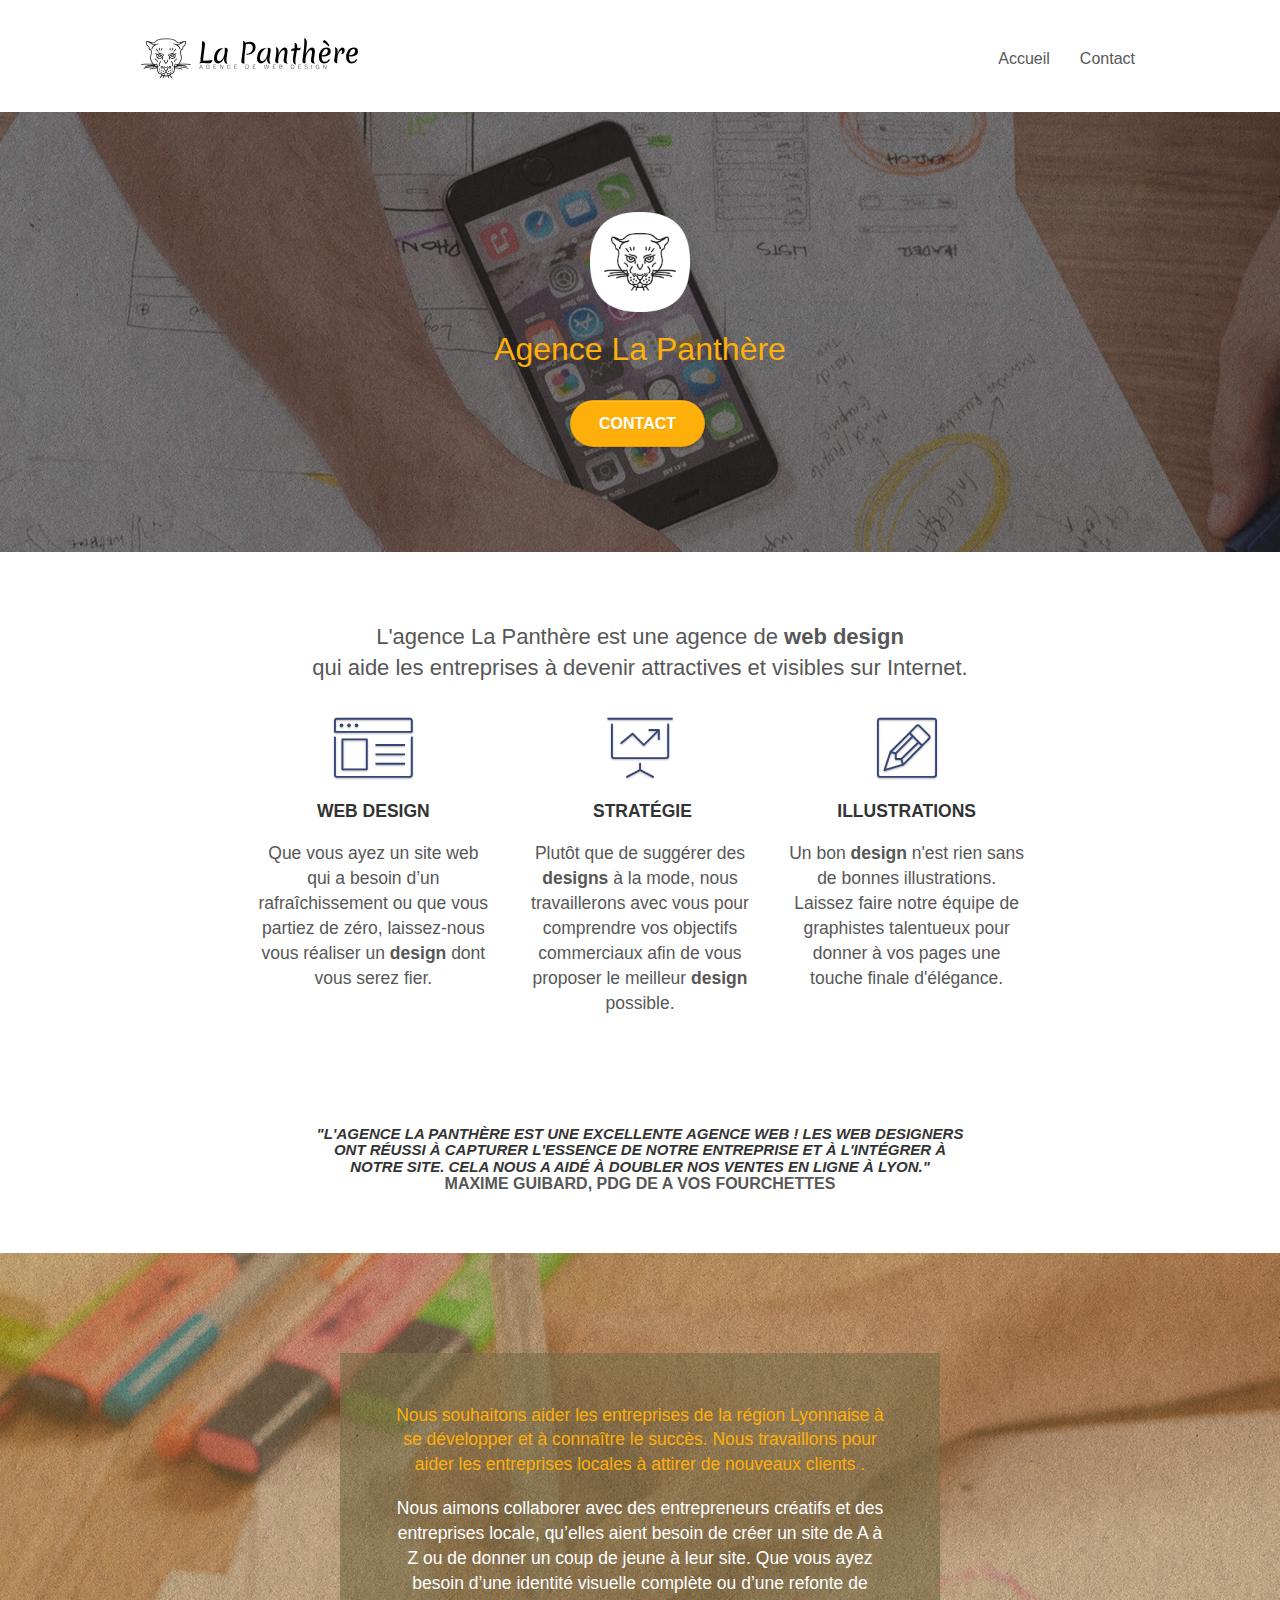
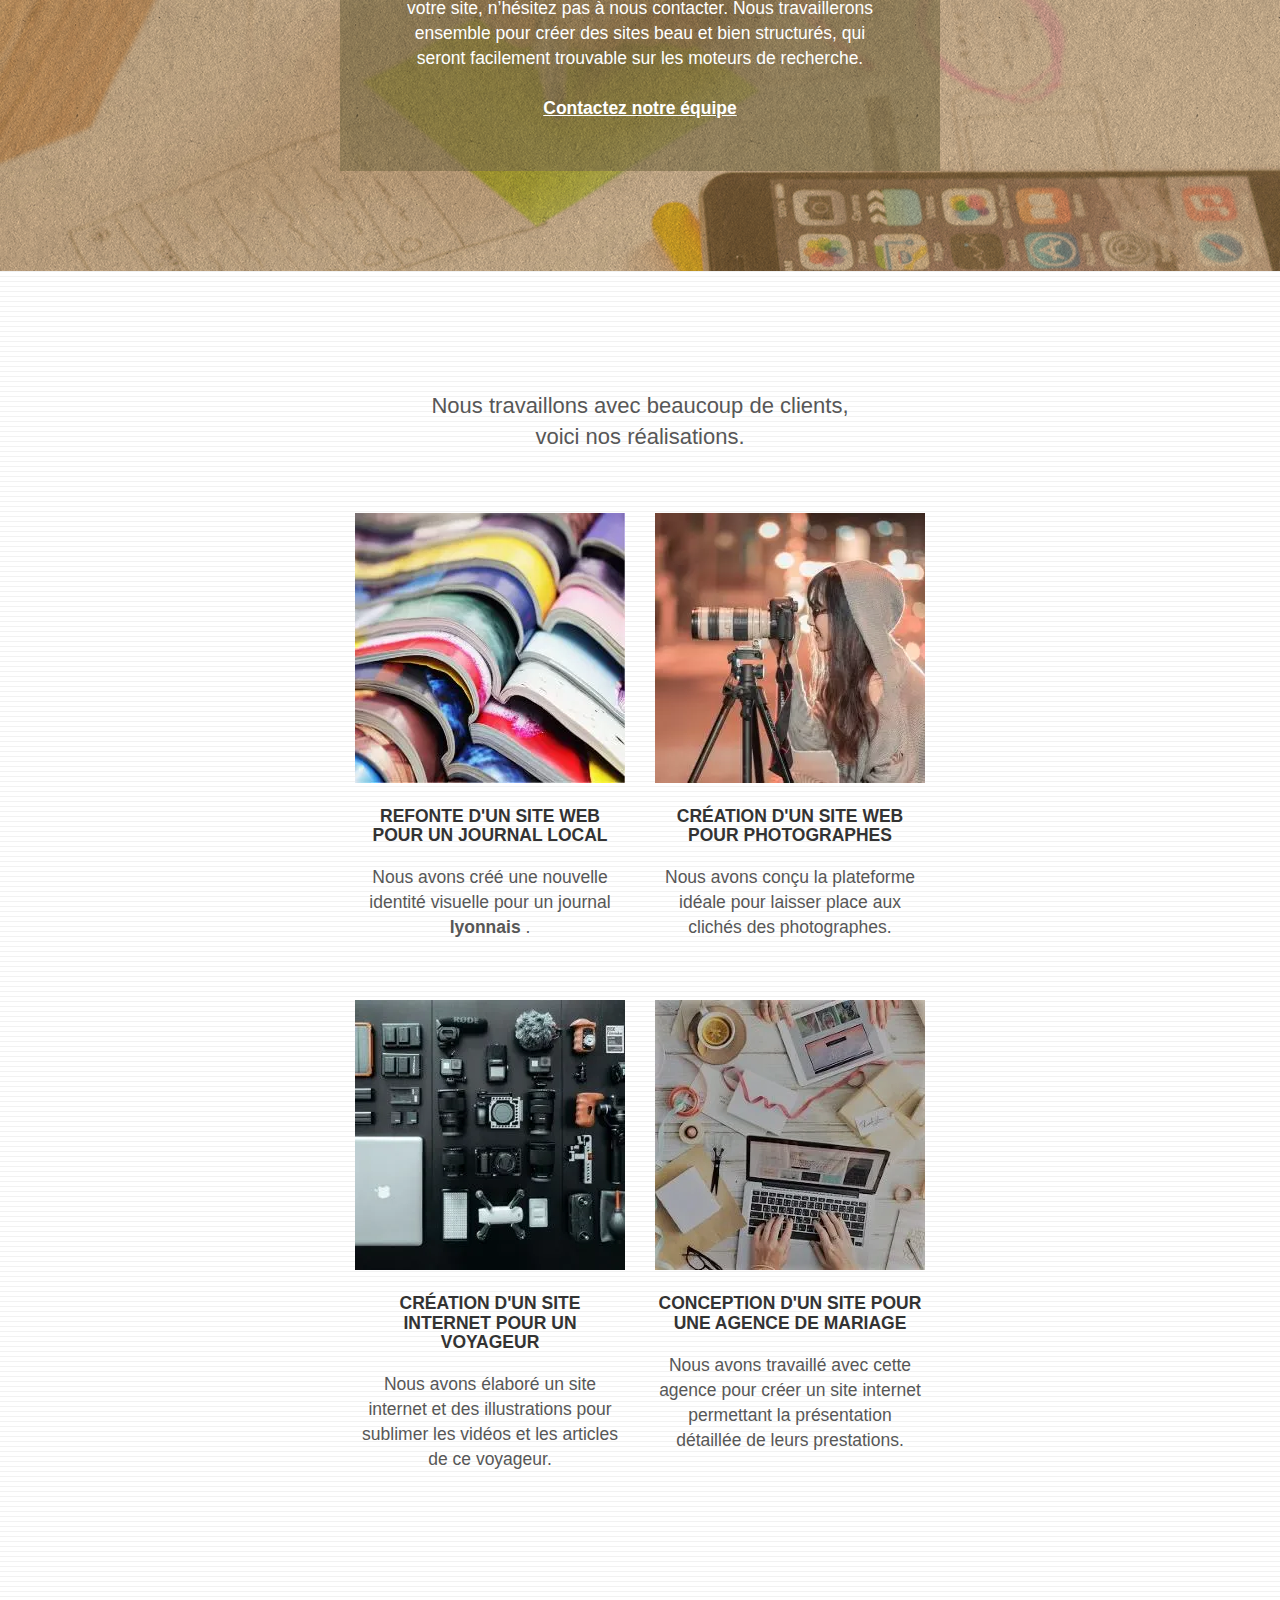
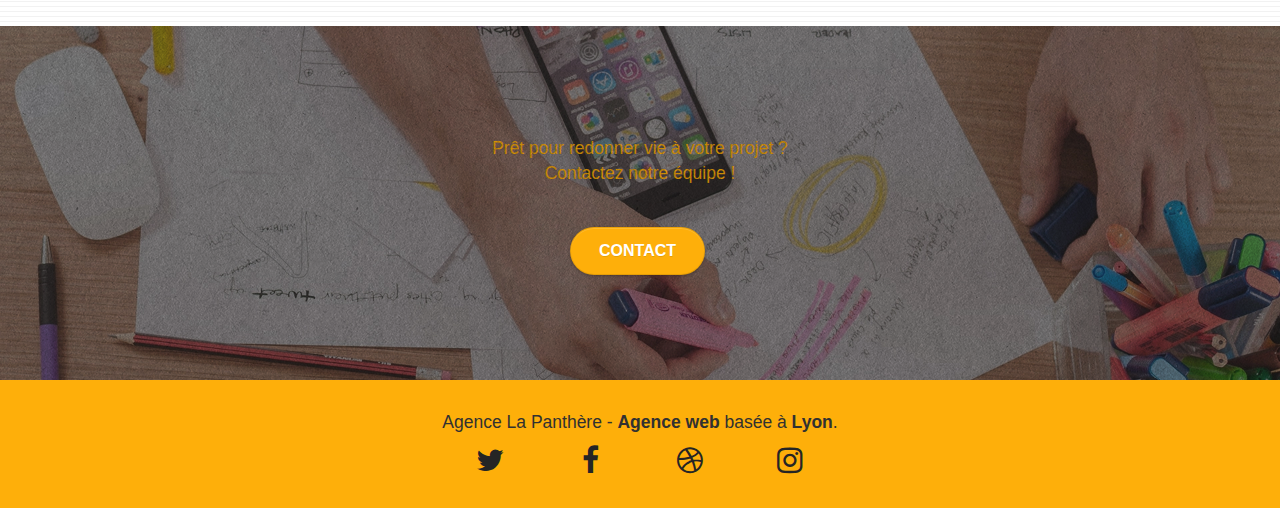
==== index.html @ b137bcf0 "La Panthère" ====
<!doctype html>
<html lang="FR">
<head>
    <meta charset="utf-8">
    <meta name="description" content="L'agence La Panthère est une agence de web design qui aide les entreprises à devenir attractives et visibles sur Internet.">
    <meta name="viewport" content="width=device-width, initial-scale=1.0, viewport-fit=cover">
    <link rel="shortcut icon" type="image/png" href="favicon.jpg">
    
	<link rel="stylesheet" type="text/css" href="./css/bootstrap.css">
	<link rel="stylesheet" type="text/css" href="style.css">
	<link rel="stylesheet" type="text/css" href="./css/font-awesome.css">
	<link rel="stylesheet" type="text/css" href="./css/et-line.css">
	
    
	<script src="./js/jquery-2.1.0.js" defer></script>
	<script src="./js/bootstrap.js" defer></script>
	<script src="./js/blocs.js" defer></script>
	<script src="./js/jquery.touchSwipe.js" defer></script>
	<script src="./js/gmaps.js" defer></script>

    <title>La Panthère</title>

    
<!-- Analytics -->
 
<!-- Analytics END -->
    
</head>
<body>
<!-- Principal conteneur -->
<div class="page-container">
    
<!-- bloc-0 -->
<div class="bloc bgc-white l-bloc " id="bloc-0">
	<div class="container bloc-sm">

		<nav class="navbar row">
			<div class="navbar-header">

				<a class="navbar-brand" href="index.html"><img src="img/agence-la-panthere-monochrome.svg" height="40" alt="Agence la Panthère"/></a>
				<button id="nav-toggle" type="button" class="ui-navbar-toggle navbar-toggle" data-toggle="collapse" data-target=".navbar-1">
					<span class="sr-only">Toggle navigation</span><span class="icon-bar"></span><span class="icon-bar"></span><span class="icon-bar"></span>
				</button>
			</div>
			<div class="collapse navbar-collapse navbar-1 special-dropdown-nav">
				<ul class="site-navigation nav navbar-nav">
					<li>
						<a href="index.html" class="navigation">Accueil</a>
					</li>
					<li>
						<a href="page2.html" class="navigation">Contact</a>
					</li>
				</ul>
			</div>
		</nav>
	</div>
</div>
<!-- bloc-0 END -->

<!-- bloc-1-presentation -->
<div class="bloc bgc-dark-slate-blue bg-banniere d-bloc bg-t-edge bloc-bg-texture texture-paper b-parallax" id="bloc-1-hero">
	<div class="container bloc-lg">
		<div class="row tight-width-whitespace">
			<div class="col-sm-12">
				<img src="img/logo.png" class="center-block image-resize-mode" width="100" alt="Logo Panthère" />
				<h1 class="text-center hero-bloc-text tc-white ">
					Agence La Panthère
				</h1>
				<div class="text-center">
					<a href="page2.html" class="btn btn-lg btn-clean btn-rd cta-hero btn-atomic-tangerine" id="cta-hero">Contact</a>
				</div>
			</div>
		</div>
	</div>
</div>
<!-- bloc-1-presentation END -->

<!-- bloc-2-services -->
<div class="bloc bgc-white l-bloc" id="bloc-2-services">
	<div class="container bloc-md">
		<div class="row">
			<div class="col-sm-12 text-center">
				<h2>L'agence La Panthère est une agence de <strong> web design </strong> <br> qui aide les entreprises à devenir attractives et visibles sur Internet. </h2>
			</div>
		</div>
		<div class="row voffset-lg med-width-whitespace">
			<div class="col-sm-4">
				<div class="text-center">
					<span class="et-icon-browser sm-shadow icon-dark-slate-blue icons icon-lg"></span>
				</div>
				<h3 class="mg-md text-center">
					Web design
				</h3>
				<p class="text-center ">
					Que vous ayez un site web qui a besoin d&rsquo;un rafraîchissement ou que vous partiez de zéro, laissez-nous vous réaliser un <strong> design </strong> dont vous serez fier.
				</p>
			</div>
			<div class="col-sm-4">
				<div class="text-center">
					<span class="et-icon-presentation sm-shadow icon-dark-slate-blue icons icon-lg"></span>
				</div>
				<h3 class="mg-md text-center">
					&nbsp;Stratégie
				</h3>
				<p class="text-center ">
					Plutôt que de suggérer des<strong> designs </strong> à la mode, nous travaillerons avec vous pour comprendre vos objectifs commerciaux afin de vous proposer le meilleur <strong> design </strong> possible.<br>
				</p>
			</div>
			<div class="col-sm-4">
				<div class="text-center">
					<span class="et-icon-edit sm-shadow icon-dark-slate-blue icons icon-lg"></span>
				</div>
				<h3 class="mg-md text-center">
					Illustrations
				</h3>
				<p class="text-center ">
					Un bon <strong> design </strong>n'est rien sans de bonnes illustrations. Laissez faire notre équipe de graphistes talentueux pour donner à vos pages une touche finale d'élégance.
				</p>
			</div>
		</div>
		<div class="row voffset-lg voffset">
			<div class="col-xs-12 col-md-8 col-md-offset-2 text-center">
				<h3> <em> "L'agence La Panthère est une excellente agence web ! Les web designers ont réussi à capturer l'essence de notre entreprise et à l'intégrer à notre site. Cela nous a aidé à doubler nos ventes en ligne à Lyon." </em> <br> <span class="text-center--sign">Maxime Guibard, PDG de A vos fourchettes</span> </h3>


			</div>
		</div>
	</div>
</div>
<!-- bloc-2-services END -->

<!-- bloc-3-what-i-do -->
<div class="bloc tc-white bgc-atomic-tangerine bg-presentation d-bloc bloc-bg-texture texture-paper b-parallax" id="bloc-3-what-i-do">
	<div class="container bloc-lg">
		<div class="row tight-width-whitespace black-background">
			<div class="col-sm-12">
				<h2 class="mg-md text-center tc-white">
					Nous souhaitons aider les entreprises de la région Lyonnaise à se développer et à connaître le succès. Nous travaillons pour aider les entreprises locales à attirer de nouveaux clients .<br>
				</h2>
				<p class="text-center white">
					Nous aimons collaborer avec des entrepreneurs créatifs et des entreprises locale, qu’elles aient besoin de créer un site de A à Z ou de donner un coup de jeune à leur site. Que vous ayez besoin d’une identité visuelle complète ou d’une refonte de votre site, n’hésitez pas à nous contacter. Nous travaillerons ensemble pour créer des sites beau et bien structurés, qui seront facilement trouvable sur les moteurs de recherche. <br><br><a class="ltc-white bold-link" href="page2.html">Contactez notre équipe</a><br>
				</p>
			</div>
		</div>
	</div>
</div>
<!-- bloc-3-what-i-do END -->

<!-- bloc-4-portfolio -->
<div class="bloc bgc-white bg-lines-h2-bg bg-repeat l-bloc" id="bloc-4-portfolio">
	<div class="container bloc-lg">
		<div class="row">
			<div class="col-sm-12 text-center">
				<h2>Nous travaillons avec beaucoup de clients,<br> voici nos réalisations.</h2>
			</div>
		</div>
		<div class="row tight-width-whitespace portfolio-row">
			<div class="col-sm-6">
				<a href="#" data-lightbox="img/1.webp" data-gallery-id="gallery-1" data-caption="Refonte d'un site web pour un journal local" data-frame="snapshot-lb"><img src="img/1.webp" alt="Livres" class="img-responsive portfolio-thumb" /></a>
				<h3 class="mg-md text-center">
					Refonte d'un site web pour un journal local
				</h3>
				<p class="text-center">
					Nous avons créé une nouvelle identité visuelle pour un journal <strong> lyonnais</strong> .
				</p>
			</div>
			<div class="col-sm-6">
				<a href="#" data-lightbox="img/2.webp" data-gallery-id="gallery-1" data-caption="Création d'un site web pour photographes" data-frame="snapshot-lb"><img src="img/2.webp" alt="Photographe" class="img-responsive portfolio-thumb" /></a>
				<h3 class="mg-md text-center">
					Création d'un site web pour photographes
				</h3>
				<p class="text-center">
					Nous avons conçu la plateforme idéale pour laisser place aux clichés des photographes.
				</p>
			</div>
		</div>
		<div class="row tight-width-whitespace portfolio-row">
			<div class="col-sm-6">
				<a href="#" data-lightbox="img/3.webp" data-gallery-id="gallery-1" data-caption="Création d'un site internet pour un voyageur" data-frame="snapshot-lb"><img src="img/3.webp" alt="Appareils numériques" class="img-responsive portfolio-thumb"/></a>
				<h3 class="mg-md text-center">
					Création d'un site internet pour un voyageur
				</h3>
				<p class="text-center">
					Nous avons élaboré un site internet et des illustrations pour sublimer les vidéos et les articles de ce voyageur.
				</p>
			</div>
			<div class="col-sm-6">
				<a href="#" data-lightbox="img/4.webp" data-gallery-id="gallery-1" data-caption="Conception d'un site pour une agence de mariage" data-frame="snapshot-lb"><img src="img/4.webp" alt="Créateur de site" class="img-responsive portfolio-thumb" /></a>
				<h3 class="mg-md text-center">
					Conception d'un site pour une agence de mariage
				</h3>
				<p class="text-center">
					Nous avons travaillé avec cette agence pour créer un site internet permettant la présentation détaillée de leurs prestations.
				</p>
			</div>
		</div>
	</div>
</div>
<!-- bloc-4-portfolio END -->

<!-- bloc-5-cta -->
<div class="bloc bgc-dark-slate-blue bg-banniere d-bloc bloc-bg-texture texture-paper" id="bloc-5-cta">
	<div class="container bloc-lg">
		<div class="row">
			<h2 class="mg-md text-center tc-white">
				Prêt pour redonner vie à votre projet ?<br>Contactez notre équipe !
			</h2>
			<div class="col-sm-12 text-center">
				<a href="page2.html" class="btn btn-atomic-tangerine btn-clean btn-rd btn-lg cta-hero">Contact</a>
			</div>
		</div>
	</div>
</div>
<!-- bloc-5-cta END -->

<!-- Footer - bloc-8 -->
<div class="bloc bgc-atomic-tangerine d-bloc" id="bloc-8">
	<div class="container bloc-sm">
		<div class="row">
			<div class="col-sm-12">
				<p class="text-center black">
					Agence La Panthère - <strong> Agence web </strong>basée à <strong>Lyon</strong>.<br>
				</p>
				<div class="row row-no-gutters social">
					<div class="col-sm-3">
						<div class="text-center">
							<a class="social" href="index.html"><span class="sr-only">Twitter</span><span class="fa fa-twitter icon-md"></span></a>
						</div>
					</div>
					<div class="col-sm-3">
						<div class="text-center">
							<a class="social" href="index.html"><span class="sr-only">Facebook</span><span class="fa fa-facebook icon-md"></span></a>
						</div>
					</div>
					<div class="col-sm-3">
						<div class="text-center">
							<a class="social" href="index.html"><span class="sr-only">Dribbble</span><span class="fa fa-dribbble icon-md"></span></a>
						</div>
					</div>
					<div class="col-sm-3">
						<div class="text-center">
							<a class="social" href="index.html"><span class="sr-only">Instagram</span><span class="fa fa-instagram icon-md"></span></a>
						</div>
					</div>
				</div>
			</div>
		</div>
	</div>
</div>
<!-- Footer - bloc-8 END -->

</div>
<!-- Principal conteneur END -->
    

</body>
</html>
---- style.css ----
body {
    margin: 0;
    padding: 0;
    background: #FFF;
    overflow-x: hidden;
}

a,
button {
    transition: all .3s ease-in-out;
    outline: none!important;
}

a:hover {
    text-decoration: none;
    cursor: pointer;
}

#page-loading-blocs-notifaction {
    position: fixed;
    top: 0;
    bottom: 0;
    width: 100%;
    z-index: 100000;
    background: #FFFFFF url("img/pageload-spinner.gif") no-repeat center center;
}

.bloc {
    width: 100%;
    clear: both;
    background: 50% 50% no-repeat;
    padding: 0 50px;
    background-size: cover;
    position: relative;
}

.bloc .container {
    padding-left: 0;
    padding-right: 0;
}

.bloc-lg {
    padding: 100px 50px;
}

.bloc-md {
    padding: 50px;
}

.bloc-sm {
    padding: 30px 50px;
}

.bg-center,
.bg-l-edge,
.bg-r-edge,
.bg-t-edge,
.bg-b-edge,
.bg-tl-edge,
.bg-bl-edge,
.bg-tr-edge,
.bg-br-edge,
.bg-repeat {
    background-size: auto!important;
}

.bg-repeat {
    background: repeat;
}

.bg-t-edge {
    background: top no-repeat;
}

.bloc-bg-texture::before {
    content: "";
    background-size: 2px 2px;
    position: absolute;
    top: 0;
    bottom: 0;
    left: 0;
    right: 0;
}

.texture-paper::before {
    background: url("img/texture-paper.png");
    background-size: 280px 280px;
}

.b-parallax {
    background-attachment: fixed;
}

.d-bloc {
    color: rgba(255, 255, 255, .7);
}

.d-bloc button:hover {
    color: rgba(255, 255, 255, .9);
}

.d-bloc .icon-round,
.d-bloc .icon-square,
.d-bloc .icon-rounded,
.d-bloc .icon-semi-rounded-a,
.d-bloc .icon-semi-rounded-b {
    border-color: rgba(255, 255, 255, .9);
}

.d-bloc .divider-h span {
    border-color: rgba(255, 255, 255, .2);
}

.d-bloc .a-btn,
.d-bloc .navbar a,
.d-bloc .navbar-brand,
.d-bloc a .icon-sm,
.d-bloc a .icon-md,
.d-bloc a .icon-lg,
.d-bloc a .icon-xl,
.d-bloc h1 a,
.d-bloc h2 a,
.d-bloc h3 a,
.d-bloc h4 a,
.d-bloc h5 a,
.d-bloc h6 a,
.d-bloc p a {
    color: rgba(255, 255, 255, .6);
}

.d-bloc .a-btn:hover,
.d-bloc .navbar a:hover,
.d-bloc .navbar-brand:hover,
.d-bloc a:hover .icon-sm,
.d-bloc a:hover .icon-md,
.d-bloc a:hover .icon-lg,
.d-bloc a:hover .icon-xl,
.d-bloc h1 a:hover,
.d-bloc h2 a:hover,
.d-bloc h3 a:hover,
.d-bloc h4 a:hover,
.d-bloc h5 a:hover,
.d-bloc h6 a:hover,
.d-bloc p a:hover {
    color: rgba(255, 255, 255, 1);
}

.d-bloc .navbar-toggle .icon-bar {
    background: rgba(255, 255, 255, 1);
}

.d-bloc .btn-wire,
.d-bloc .btn-wire:hover {
    color: rgba(255, 255, 255, 1);
    border-color: rgba(255, 255, 255, 1);
}

.d-bloc .panel {
    color: rgba(0, 0, 0, .5);
}

.d-bloc .panel button:hover {
    color: rgba(0, 0, 0, .7);
}

.d-bloc .panel icon {
    border-color: rgba(0, 0, 0, .7);
}

.d-bloc .panel .divider-h span {
    border-color: rgba(0, 0, 0, .1);
}

.d-bloc .panel .a-btn {
    color: rgba(0, 0, 0, .6);
}

.d-bloc .panel .a-btn:hover {
    color: rgba(0, 0, 0, 1);
}

.d-bloc .panel .btn-wire,
.d-bloc .panel .btn-wire:hover {
    color: rgba(0, 0, 0, .7);
    border-color: rgba(0, 0, 0, .3);
}

.d-bloc .panel,
.l-bloc {
    color: rgba(0, 0, 0, .5);
}

.d-bloc .panel button:hover,
.l-bloc button:hover {
    color: rgba(0, 0, 0, .7);
}

.l-bloc .icon-round,
.l-bloc .icon-square,
.l-bloc .icon-rounded,
.l-bloc .icon-semi-rounded-a,
.l-bloc .icon-semi-rounded-b {
    border-color: rgba(0, 0, 0, .7);
}

.d-bloc .panel .divider-h span,
.l-bloc .divider-h span {
    border-color: rgba(0, 0, 0, .1);
}

.d-bloc .panel .a-btn,
.l-bloc .a-btn,
.l-bloc .navbar a,
.l-bloc .navbar-brand,
.l-bloc a .icon-sm,
.l-bloc a .icon-md,
.l-bloc a .icon-lg,
.l-bloc a .icon-xl,
.l-bloc h1 a,
.l-bloc h2 a,
.l-bloc h3 a,
.l-bloc h4 a,
.l-bloc h5 a,
.l-bloc h6 a,
.l-bloc p a {
    color: rgba(0, 0, 0, .6);
}

.d-bloc .panel .a-btn:hover,
.l-bloc .a-btn:hover,
.l-bloc .navbar a:hover,
.l-bloc .navbar-brand:hover,
.l-bloc a:hover .icon-sm,
.l-bloc a:hover .icon-md,
.l-bloc a:hover .icon-lg,
.l-bloc a:hover .icon-xl,
.l-bloc h1 a:hover,
.l-bloc h2 a:hover,
.l-bloc h3 a:hover,
.l-bloc h4 a:hover,
.l-bloc h5 a:hover,
.l-bloc h6 a:hover,
.l-bloc p a:hover {
    color: rgba(0, 0, 0, 1);
}

.l-bloc .navbar-toggle .icon-bar {
    color: rgba(0, 0, 0, .6);
}

.d-bloc .panel .btn-wire,
.d-bloc .panel .btn-wire:hover,
.l-bloc .btn-wire,
.l-bloc .btn-wire:hover {
    color: rgba(0, 0, 0, .7);
    border-color: rgba(0, 0, 0, .3);
}

.voffset {
    margin-top: 30px;
}

.voffset-lg {
    margin-top: 80px;
}

.row-no-gutters {
    margin-right: 0;
    margin-left: 0;
}

.row.row-no-gutters > [class^="col-"],
.row.row-no-gutters > [class*=" col-"] {
    padding-right: 0;
    padding-left: 0;
}

#bloc-1-hero h1 {
    font-size: 32px;
}

.navbar {
    margin-bottom: 0;
    z-index: 1;
}
.navigation:hover{
    transform: scale(1.08);
    border-bottom: 2px solid #feaf0a ;

}
.navbar-brand {
    height: auto;
    padding: 3px 15px;
    font-size: 25px;
    font-weight: normal;
    font-weight: 600;
    line-height: 44px;
}

.navbar-brand img {
    max-height: 200px;
    margin: 0 5px 0 0;
    display: inline;
}

.navbar-brand img[src$=svg] {
    min-width: 100px;
}

.nav-center .navbar-brand img {
    margin: 0;
}

.navbar .nav {
    padding-top: 2px;
    margin-right: -16px;
    float: right;
    z-index: 1;
}

.nav > li {
    float: left;
    margin-top: 4px;
    font-size: 16px;
}

.navbar-nav .open .dropdown-menu > li > a {
    text-align: inherit;
}

.nav > li a:hover,
.nav > li a:focus {
    background: transparent;
}

.navbar-toggle {
    margin: 10px 10px 0 0;
    border: 0px;
}

.navbar-toggle:hover {
    background: transparent!important;
}

.navbar-toggle .icon-bar {
    background-color: rgba(0, 0, 0, .5);
    width: 26px;
}

.nav-invert .navbar .nav {
    float: left;
}

.nav-invert .navbar-header,
.nav-invert .navbar-brand {
    float: right;
    position: relative;
    z-index: 2;
}

@media (min-width: 768px) {
    .site-navigation {
        position: absolute;
        top: 50%;
        right: 20px;
        transform: translate(0, -50%);
    }
    .nav > li .dropdown-menu a,
    .nav > li .dropdown-menu a:hover {
        color: #484848;
    }
    .nav-invert .site-navigation {
        left: 0;
        right: 0;
    }
    .nav-center {
        text-align: center;
    }
    .nav-center .navbar-header {
        width: 100%;
    }
    .nav-center .navbar-header,
    .nav-center .navbar-brand,
    .nav-center .nav > li {
        float: none;
        display: inline-block;
    }
    .nav-center .site-navigation {
        position: relative;
        width: 100%;
        right: 0;
        margin-right: 0px;
        margin-top: 20px;
    }
    .nav-center.mini-nav .navbar-toggle {
        float: none;
        margin: 10px auto 0;
    }
}

.nav > li > .dropdown a {
    background: none!important;
    display: block;
    padding: 14px 15px;
}

nav .caret {
    margin: 0 5px;
}

.dropdown-menu .dropdown-menu {
    top: -8px;
    left: 100%;
}

.dropdown-menu .dropmenu-flow-right {
    top: 100%;
    left: 0;
    margin-left: -1px;
    border-top-left-radius: 0;
    border-top-right-radius: 0;
}

.dropdown-menu .dropdown span {
    border: 4px solid black;
    border-top-color: transparent;
    border-right-color: transparent;
    border-bottom-color: transparent;
    margin: 6px -5px 0 0!important;
    float: right;
}
.index-2 {
    color: blue;
}
.text-center {
    font-size: 17.5px;

}
.text-center--sign {
    color: #575757;
    font-size: medium;
    font-family: "helvetica";
}
.mg-md {
    margin-top: 10px;
    margin-bottom: 20px;
}

.mg-lg {
    margin-top: 10px;
    margin-bottom: 40px;
}

.btn {
    margin: 0 5px 5px 0;
}

.btn.pull-right {
    margin: 0 0 5px 5px;
}

.btn-d,
.btn-d:hover,
.btn-d:focus {
    color: #FFF;
    background: rgba(0, 0, 0, .3);
}

button {
    outline: none!important;
}

.btn-rd {
    border-radius: 40px;
}

.btn-clean {
    border: 1px solid rgba(0, 0, 0, .08);
    border-bottom-color: rgba(0, 0, 0, .1);
    text-shadow: 0 1px 0 rgba(0, 0, 1, .1);
    box-shadow: 0 1px 3px rgba(0, 0, 1, .25), inset 0 1px 0 0 rgba(255, 255, 255, .15);
}

.icon-md {
    font-size: 30px!important;
}

.icon-lg {
    font-size: 60px!important;
}

.sm-shadow {
    text-shadow: 0 1px 2px rgba(0, 0, 0, .3);
}

.panel-sq,
.panel-sq .panel-heading,
.panel-sq .panel-footer {
    border-radius: 0;
}

.panel-rd {
    border-radius: 30px;
}

.panel-rd .panel-heading {
    border-radius: 29px 29px 0 0;
}

.panel-rd .panel-footer {
    border-radius: 0 0 29px 29px;
}

.form-control {
    border-color: rgba(0, 0, 0, .1);
    box-shadow: none;
}

.scrollToTop {
    width: 40px;
    height: 40px;
    position: fixed;
    bottom: 20px;
    right: 20px;
    opacity: 0;
    z-index: 500;
    transition: all .3s ease-in-out;
}

.scrollToTop span {
    margin-top: 6px;
}

.showScrollTop {
    font-size: 14px;
    opacity: 1;
}

a[data-lightbox] {
    position: relative;
    display: block;
    text-align: center;
}

a[data-lightbox]:hover::before {
    content: "+";
    font-family: "HelveticaNeue-Light", "Helvetica Neue Light", "Helvetica Neue", Helvetica, Arial;
    font-size: 32px;
    width: 50px;
    height: 50px;
    margin-left: -25px;
    border-radius: 50%;
    background: rgba(0, 0, 0, .6);
    color: #FFF;
    font-weight: 100;
    z-index: 1;
    position: absolute;
    top: 50%;
    transform: translateY(-50%);
}

a[data-lightbox]:hover img {
    opacity: 0.6;
    animation-fill-mode: none;
}

#lightbox-modal {
    display: flex;
    align-items: center;
}

#lightbox-modal .modal-dialog {
    width: 90%;
    max-width: 900px;
    margin: 0 auto 0;
}

#lightbox-modal .modal-dialog img {
    max-height: 90vh;
    margin: 0 auto;
}

.lightbox-caption {
    padding: 20px;
    color: #FFF;
    background: rgba(0, 0, 0, .5);
    position: absolute;
    left: 15px;
    right: 15px;
    bottom: 5px;
}

.close-lightbox {
    color: #FFF;
    font-size: 30px;
    position: absolute;
    top: 20px;
    right: 20px;
    z-index: 20;
    background: rgba(0, 0, 0, .5);
    border: none;
    line-height: 30px;
    padding: 0 9px 5px;
    opacity: 0.3;
}

.close-lightbox:hover,
.next-lightbox:hover,
.prev-lightbox:hover {
    opacity: 1.0;
    color: #FFF;
}

.next-lightbox,
.prev-lightbox {
    font-size: 20px;
    color: rgba(255, 255, 255, .9);
    background: rgba(0, 0, 0, .5);
    transition: all .2s ease-in-out;
    position: absolute;
    top: 45%;
    z-index: 1;
    opacity: 0.4;
}

.next-lightbox {
    padding: 6px 8px 1px 13px;
    right: 25px;
}

.prev-lightbox {
    padding: 6px 13px 1px 10px;
    left: 25px;
}

.snapshot-lb .modal-body {
    padding-bottom: 45px;
}

.snapshot-lb .lightbox-caption {
    padding: 0;
    color: rgba(0, 0, 0, .5);
    background: none;
}

h1,
h2,
h3,
h4,
h5,
h6,
p,
label,
.btn,
a {
    font-family: "helvetica";
    font-weight: 400;
    color: #575757!important;
}

.container {
    max-width: 1000px;
}

.hero-bloc-text {
    font-size: 38px;
}

.hero-bloc-text-sub {
    font-size: 36px;
}

.statement-bloc-text {
    line-height: 26px;
    font-style: italic;
    font-size: 20px;
    text-align: center;
    font-weight: lighter;
    max-width: 520px;
    margin: auto auto auto auto;
}

p {
    font-size: 11px;
}

.tight-width-whitespace {
    max-width: 600px;
    margin: auto auto auto auto;
}

.h1 {
    font-size: 20px;
    font-family: "Open Sans";
}

.cta-hero {
    margin-top: 22px;
    color: #FFFFFF!important;
    text-transform: uppercase;
    padding: 12px 28px 12px 28px;
    font-size: 16px;
    font-weight: 700;
}

.social {
    max-width: 400px;
    margin: auto auto auto auto;
}
.index-contact {
    font-size: 1.7rem;
}
.fa {
    color: rgb(37, 37, 37)!important;
}

h2 {
    font-size: 22px;
    line-height: 1.4em;
}

h3 {
    font-size: 15px;
    text-transform: uppercase;
    font-weight: 700;
    color: #333333!important;
}

.med-width-whitespace {
    max-width: 800px;
    margin: auto auto auto auto;
    box-shadow: 0px 0px 0px #000000;
}

h1 {
    color: #333333!important;
}

h4 {
    color: #333333!important;
}

.icons {
    margin-bottom: 14px;
    margin-top: 24px;
}

.black {
    color: #313131!important;
}

.white {
    color: #FFFFFF!important;
}

.portfolio-thumb {
    margin-bottom: 24px;
}

.portfolio-row {
    margin-bottom: 44px;
    margin-top: 50px;
}

.avatar {
    box-shadow: 0px 4px 9px rgba(0, 0, 0, 0.3);
}

.black-background {
    background-color: rgba(165, 147, 99, 0.7);
    padding: 40px 40px 40px 40px;
}

.bold-link {
    font-weight: 900;
    text-decoration: underline!important;
}

.bgc-white {
    background-color: #FFFFFF;
}

.bgc-dark-slate-blue {
    background-color: #364577;
}

.bgc-atomic-tangerine {
    background-color: #feaf0a;
}
.tc-grey {
    color: #2a2a2a;
}
.tc-white {
    color: #feaf0a!important;
}

.btn-atomic-tangerine {
    background: #feaf0a;
    color: #FFFFFF!important;
}

.btn-atomic-tangerine:hover {
    background: #ac790b!important;
    color: #FFFFFF!important;
}

.ltc-white {
    color: #FFFFFF!important;
}

.ltc-white:hover {
    color: #cccccc!important;
}

.ltc-atomic-tangerine {
    color: #feaf0a!important;
}

.ltc-atomic-tangerine:hover {
    color: #feaf0a!important;
}

.icon-dark-slate-blue {
    color: #364577!important;
    border-color: #364577!important;
}

.bg-dots-bg {
    background-image: url("img/dots-bg.png");
}

.bg-lines-h2-bg {
    background-image: url("img/lines-h2-bg.png");
}

.bg-banniere {
    background-image: url("img/agence-la-panthere.webp");
}

.bg-presentation {
    background-image: url("img/image-de-presentation.webp");
}

@media (max-width: 1024px) {
    .bloc {
        padding-left: 20px;
        padding-right: 20px;
    }
    .bloc.full-width-bloc,
    .bloc-tile-2.full-width-bloc .container,
    .bloc-tile-3.full-width-bloc .container,
    .bloc-tile-4.full-width-bloc .container {
        padding-left: 0;
        padding-right: 0;
    }
}

@media (max-width: 992px) and (min-width: 768px) {
    .navbar .nav {
        max-width: 80%
    }
    .nav-center.navbar .nav {
        max-width: 100%
    }
}

@media only screen and (min-width: 768px) and (max-width: 1024px) and (orientation: landscape) {
    .b-parallax {
        background-attachment: scroll;
    }
}

@media only screen and (min-width: 1024px) and (max-width: 1366px){
    .b-parallax {
        background-attachment: scroll;
    }
}

@media (max-width: 991px) {
    .container {
        width: 100%;
    }
    .b-parallax {
        background-attachment: scroll;
    }
    .page-container,
    #hero-bloc {
        overflow-x: hidden;
        position: relative;
    }
    .bloc-group,
    .bloc-group .bloc {
        display: block;
        width: 100%;
    }
    .bloc-fill-screen .fill-bloc-top-edge,
    .bloc-fill-screen .fill-bloc-bottom-edge {
        padding: 0 20px;
    }
}

@media (max-width: 767px) {
    .page-container {
        overflow-x: hidden;
        position: relative;
    }
    h1,
    h2,
    h3,
    h4,
    h5,
    h6,
    p,
    #disqus_thread {
        padding-left: 10px!important;
        padding-right: 10px!important;
    }
    .b-parallax {
        background-attachment: scroll;
    }
    .navbar .nav {
        padding-top: 0;
        border-top: 1px solid rgba(0, 0, 0, .2);
        float: none!important;
    }
    .row {

    }
    .navbar.row {
        margin-left: 0;
        margin-right: 0;
    }
    .site-navigation {
        position: inherit;
        transform: none;
    }
    .nav > li {
        margin-top: 0;
        border-bottom: 1px solid rgba(0, 0, 0, .1);
        background: rgba(0, 0, 0, .05);
        text-align: left;
        padding-left: 15px;
        width: 100%;
    }
    .nav > li:hover {
        background: rgba(0, 0, 0, .08);
    }
    .dropdown .dropdown a .caret {
        float: none;
        margin: 5px 0 0 10px!important;
        border: 4px solid black;
        border-bottom-color: transparent;
        border-right-color: transparent;
        border-left-color: transparent;
    }
    #hero-bloc .navbar .nav {
        background: rgba(0, 0, 0, .8);
    }
    #hero-bloc .navbar .nav a {
        color: rgba(255, 255, 255, .6);
    }
    .hero {
        padding: 50px 0;
    }
    .hero-nav {
        left: -1px;
        right: -1px;
    }
    .navbar-collapse {
        padding: 0;
        overflow-x: hidden;
        box-shadow: none;
    }
    .navbar-brand img {
        max-height: 40px;
        width: auto;
    }
    .nav-invert .navbar-header {
        float: none;
        width: 100%;
    }
    .nav-invert .navbar-toggle {
        float: left;
        margin-left: 10px;
    }
    .bloc {
        padding-left: 0;
        padding-right: 0;
    }
    .bloc-xxl,
    .bloc-xl,
    .bloc-lg {
        padding: 40px 0;
    }
    .bloc-sm,
    .bloc-md {
        padding-left: 0;
        padding-right: 0;
    }
    .bloc-tile-2 .container,
    .bloc-tile-3 .container,
    .bloc-tile-4 .container,
    .bloc-fill-screen .fill-bloc-top-edge,
    .bloc-fill-screen .fill-bloc-bottom-edge {
        padding-left: 0;
        padding-right: 0;
    }
    .a-block {
        padding: 0 10px;
    }
    .btn-dwn {
        display: none;
    }
    .voffset {
        margin-top: 5px;
    }
    .voffset-md {
        margin-top: 20px;
    }
    .voffset-lg {
        margin-top: 30px;
    }
    form {
        padding: 5px;
    }
    .close-lightbox {
        display: inline-block;
    }
    .blocsapp-device-iphone5 {
        background-size: 216px 425px;
        padding-top: 60px;
        width: 216px;
        height: 425px;
    }
    .blocsapp-device-iphone5 img {
        width: 180px;
        height: 320px;
    }
}

@media (max-width: 400px) {
    .bloc {
        padding-left: 0;
        padding-right: 0;
    }
}

@media (max-width: 767px) {
    .bloc-mob-center-text {
        text-align: center;
    }
}
---- css/et-line.css ----
@font-face {
    font-family: et-line;
    src: url(../fonts/et-line.eot);
    src: url(../fonts/et-line.eot?#iefix) format('embedded-opentype'), url(../fonts/et-line.woff) format('woff'), url(../fonts/et-line.ttf) format('truetype'), url(../fonts/et-line.svg#et-line) format('svg');
    font-weight: 400;
    font-style: normal
}

.et-icon-adjustments,
.et-icon-alarmclock,
.et-icon-anchor,
.et-icon-aperture,
.et-icon-attachment,
.et-icon-bargraph,
.et-icon-basket,
.et-icon-beaker,
.et-icon-bike,
.et-icon-book-open,
.et-icon-briefcase,
.et-icon-browser,
.et-icon-calendar,
.et-icon-camera,
.et-icon-caution,
.et-icon-chat,
.et-icon-circle-compass,
.et-icon-clipboard,
.et-icon-clock,
.et-icon-cloud,
.et-icon-compass,
.et-icon-desktop,
.et-icon-dial,
.et-icon-document,
.et-icon-documents,
.et-icon-download,
.et-icon-dribbble,
.et-icon-edit,
.et-icon-envelope,
.et-icon-expand,
.et-icon-facebook,
.et-icon-flag,
.et-icon-focus,
.et-icon-gears,
.et-icon-genius,
.et-icon-gift,
.et-icon-global,
.et-icon-globe,
.et-icon-googleplus,
.et-icon-grid,
.et-icon-happy,
.et-icon-hazardous,
.et-icon-heart,
.et-icon-hotairballoon,
.et-icon-hourglass,
.et-icon-key,
.et-icon-laptop,
.et-icon-layers,
.et-icon-lifesaver,
.et-icon-lightbulb,
.et-icon-linegraph,
.et-icon-linkedin,
.et-icon-lock,
.et-icon-magnifying-glass,
.et-icon-map,
.et-icon-map-pin,
.et-icon-megaphone,
.et-icon-mic,
.et-icon-mobile,
.et-icon-newspaper,
.et-icon-notebook,
.et-icon-paintbrush,
.et-icon-paperclip,
.et-icon-pencil,
.et-icon-phone,
.et-icon-picture,
.et-icon-pictures,
.et-icon-piechart,
.et-icon-presentation,
.et-icon-pricetags,
.et-icon-printer,
.et-icon-profile-female,
.et-icon-profile-male,
.et-icon-puzzle,
.et-icon-quote,
.et-icon-recycle,
.et-icon-refresh,
.et-icon-ribbon,
.et-icon-rss,
.et-icon-sad,
.et-icon-scissors,
.et-icon-scope,
.et-icon-search,
.et-icon-shield,
.et-icon-speedometer,
.et-icon-strategy,
.et-icon-streetsign,
.et-icon-tablet,
.et-icon-target,
.et-icon-telescope,
.et-icon-toolbox,
.et-icon-tools,
.et-icon-tools-2,
.et-icon-trophy,
.et-icon-tumblr,
.et-icon-twitter,
.et-icon-upload,
.et-icon-video,
.et-icon-wallet,
.et-icon-wine {
    font-family: et-line;
    speak: none;
    font-style: normal;
    font-weight: 400;
    font-variant: normal;
    text-transform: none;
    line-height: 1;
    -webkit-font-smoothing: antialiased;
    -moz-osx-font-smoothing: grayscale;
    display: inline-block
}

.et-icon-mobile:before {
    content: "\e000"
}

.et-icon-laptop:before {
    content: "\e001"
}

.et-icon-desktop:before {
    content: "\e002"
}

.et-icon-tablet:before {
    content: "\e003"
}

.et-icon-phone:before {
    content: "\e004"
}

.et-icon-document:before {
    content: "\e005"
}

.et-icon-documents:before {
    content: "\e006"
}

.et-icon-search:before {
    content: "\e007"
}

.et-icon-clipboard:before {
    content: "\e008"
}

.et-icon-newspaper:before {
    content: "\e009"
}

.et-icon-notebook:before {
    content: "\e00a"
}

.et-icon-book-open:before {
    content: "\e00b"
}

.et-icon-browser:before {
    content: "\e00c"
}

.et-icon-calendar:before {
    content: "\e00d"
}

.et-icon-presentation:before {
    content: "\e00e"
}

.et-icon-picture:before {
    content: "\e00f"
}

.et-icon-pictures:before {
    content: "\e010"
}

.et-icon-video:before {
    content: "\e011"
}

.et-icon-camera:before {
    content: "\e012"
}

.et-icon-printer:before {
    content: "\e013"
}

.et-icon-toolbox:before {
    content: "\e014"
}

.et-icon-briefcase:before {
    content: "\e015"
}

.et-icon-wallet:before {
    content: "\e016"
}

.et-icon-gift:before {
    content: "\e017"
}

.et-icon-bargraph:before {
    content: "\e018"
}

.et-icon-grid:before {
    content: "\e019"
}

.et-icon-expand:before {
    content: "\e01a"
}

.et-icon-focus:before {
    content: "\e01b"
}

.et-icon-edit:before {
    content: "\e01c"
}

.et-icon-adjustments:before {
    content: "\e01d"
}

.et-icon-ribbon:before {
    content: "\e01e"
}

.et-icon-hourglass:before {
    content: "\e01f"
}

.et-icon-lock:before {
    content: "\e020"
}

.et-icon-megaphone:before {
    content: "\e021"
}

.et-icon-shield:before {
    content: "\e022"
}

.et-icon-trophy:before {
    content: "\e023"
}

.et-icon-flag:before {
    content: "\e024"
}

.et-icon-map:before {
    content: "\e025"
}

.et-icon-puzzle:before {
    content: "\e026"
}

.et-icon-basket:before {
    content: "\e027"
}

.et-icon-envelope:before {
    content: "\e028"
}

.et-icon-streetsign:before {
    content: "\e029"
}

.et-icon-telescope:before {
    content: "\e02a"
}

.et-icon-gears:before {
    content: "\e02b"
}

.et-icon-key:before {
    content: "\e02c"
}

.et-icon-paperclip:before {
    content: "\e02d"
}

.et-icon-attachment:before {
    content: "\e02e"
}

.et-icon-pricetags:before {
    content: "\e02f"
}

.et-icon-lightbulb:before {
    content: "\e030"
}

.et-icon-layers:before {
    content: "\e031"
}

.et-icon-pencil:before {
    content: "\e032"
}

.et-icon-tools:before {
    content: "\e033"
}

.et-icon-tools-2:before {
    content: "\e034"
}

.et-icon-scissors:before {
    content: "\e035"
}

.et-icon-paintbrush:before {
    content: "\e036"
}

.et-icon-magnifying-glass:before {
    content: "\e037"
}

.et-icon-circle-compass:before {
    content: "\e038"
}

.et-icon-linegraph:before {
    content: "\e039"
}

.et-icon-mic:before {
    content: "\e03a"
}

.et-icon-strategy:before {
    content: "\e03b"
}

.et-icon-beaker:before {
    content: "\e03c"
}

.et-icon-caution:before {
    content: "\e03d"
}

.et-icon-recycle:before {
    content: "\e03e"
}

.et-icon-anchor:before {
    content: "\e03f"
}

.et-icon-profile-male:before {
    content: "\e040"
}

.et-icon-profile-female:before {
    content: "\e041"
}

.et-icon-bike:before {
    content: "\e042"
}

.et-icon-wine:before {
    content: "\e043"
}

.et-icon-hotairballoon:before {
    content: "\e044"
}

.et-icon-globe:before {
    content: "\e045"
}

.et-icon-genius:before {
    content: "\e046"
}

.et-icon-map-pin:before {
    content: "\e047"
}

.et-icon-dial:before {
    content: "\e048"
}

.et-icon-chat:before {
    content: "\e049"
}

.et-icon-heart:before {
    content: "\e04a"
}

.et-icon-cloud:before {
    content: "\e04b"
}

.et-icon-upload:before {
    content: "\e04c"
}

.et-icon-download:before {
    content: "\e04d"
}

.et-icon-target:before {
    content: "\e04e"
}

.et-icon-hazardous:before {
    content: "\e04f"
}

.et-icon-piechart:before {
    content: "\e050"
}

.et-icon-speedometer:before {
    content: "\e051"
}

.et-icon-global:before {
    content: "\e052"
}

.et-icon-compass:before {
    content: "\e053"
}

.et-icon-lifesaver:before {
    content: "\e054"
}

.et-icon-clock:before {
    content: "\e055"
}

.et-icon-aperture:before {
    content: "\e056"
}

.et-icon-quote:before {
    content: "\e057"
}

.et-icon-scope:before {
    content: "\e058"
}

.et-icon-alarmclock:before {
    content: "\e059"
}

.et-icon-refresh:before {
    content: "\e05a"
}

.et-icon-happy:before {
    content: "\e05b"
}

.et-icon-sad:before {
    content: "\e05c"
}

.et-icon-facebook:before {
    content: "\e05d"
}

.et-icon-twitter:before {
    content: "\e05e"
}

.et-icon-googleplus:before {
    content: "\e05f"
}

.et-icon-rss:before {
    content: "\e060"
}

.et-icon-tumblr:before {
    content: "\e061"
}

.et-icon-linkedin:before {
    content: "\e062"
}

.et-icon-dribbble:before {
    content: "\e063"
}
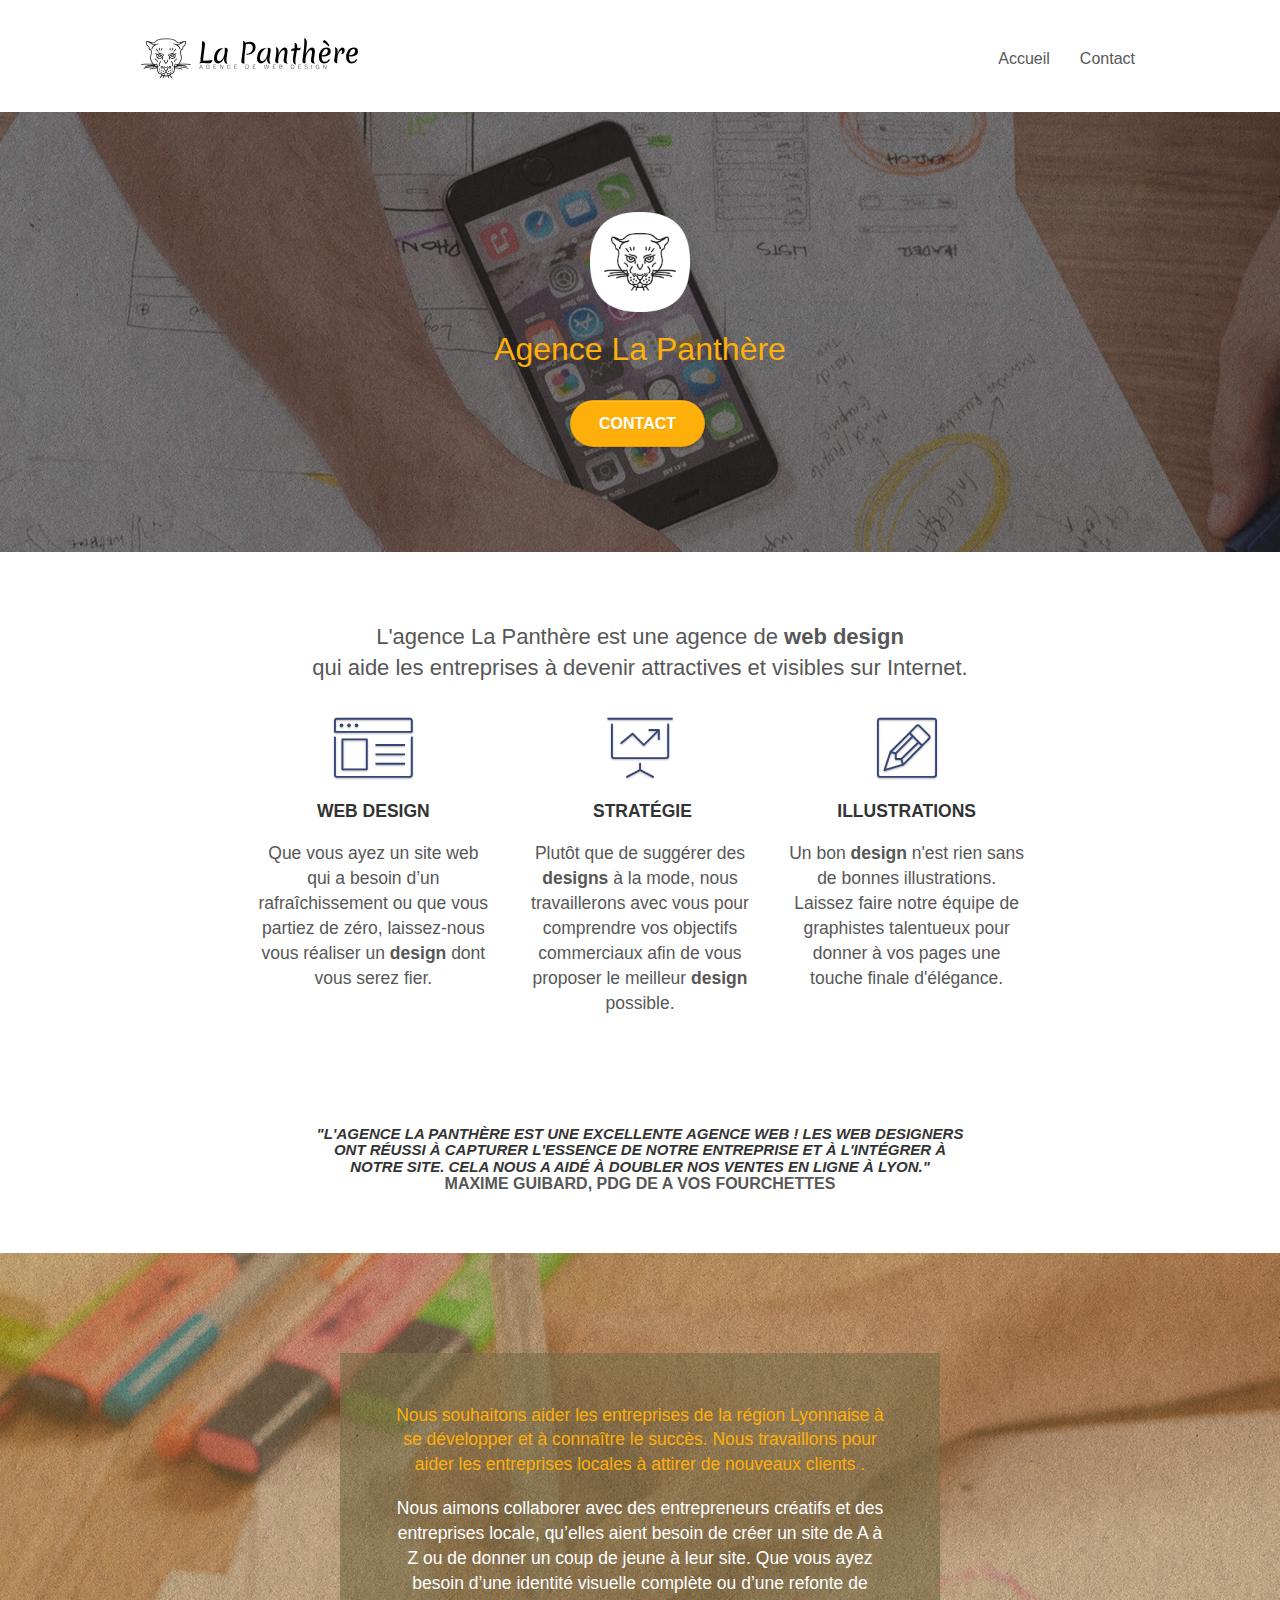
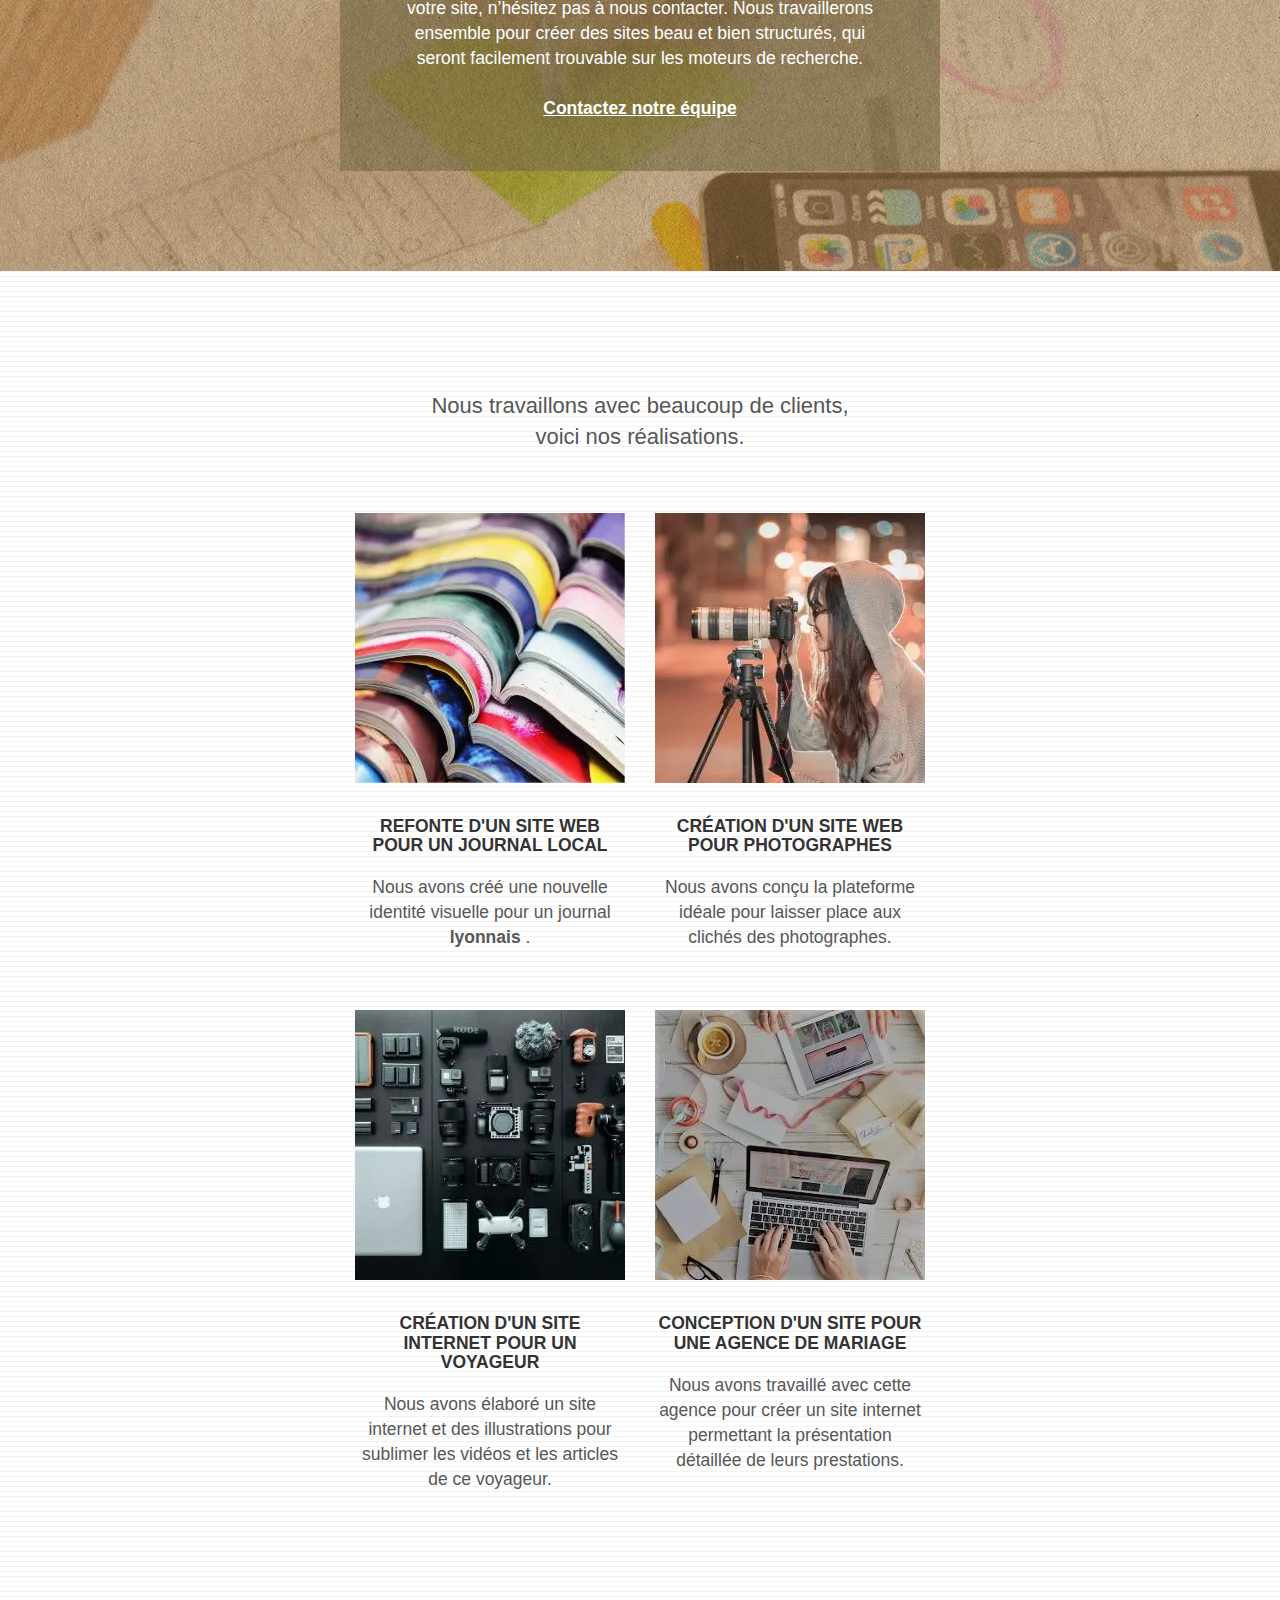
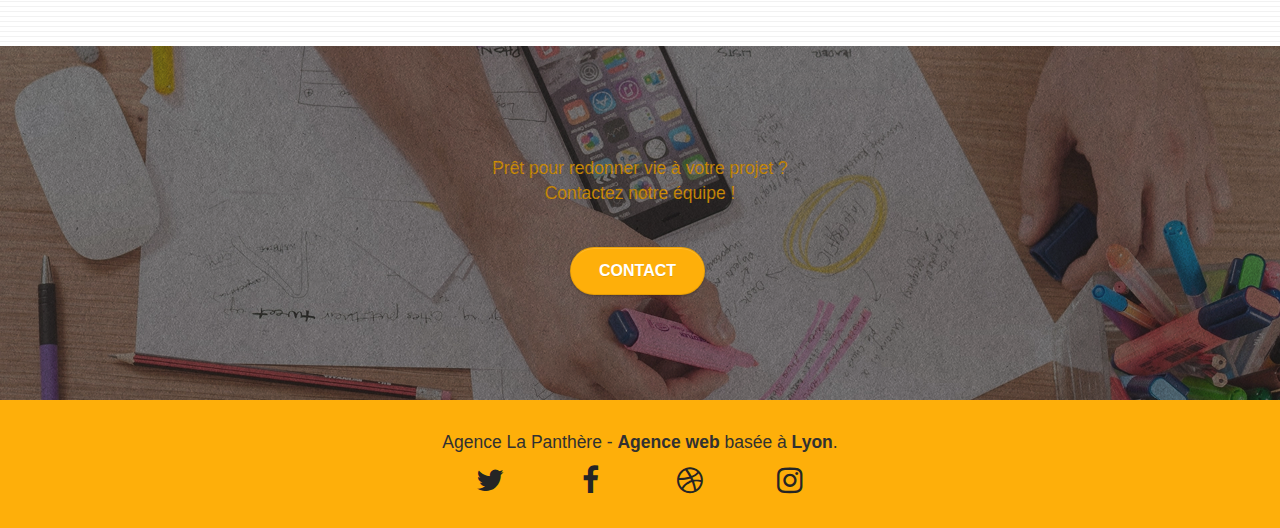
==== commit 7777ee46: "La Panthère" ====
--- a/index.html
+++ b/index.html
@@ -48,7 +48,7 @@
 						<a href="index.html" class="navigation">Accueil</a>
 					</li>
 					<li>
-						<a href="page2.html" class="navigation">Contact</a>
+						<a href="pagecontact.html" class="navigation">Contact</a>
 					</li>
 				</ul>
 			</div>
@@ -67,7 +67,7 @@
 					Agence La Panthère
 				</h1>
 				<div class="text-center">
-					<a href="page2.html" class="btn btn-lg btn-clean btn-rd cta-hero btn-atomic-tangerine" id="cta-hero">Contact</a>
+					<a href="pagecontact.html" class="btn btn-lg btn-clean btn-rd cta-hero btn-atomic-tangerine" id="cta-hero">Contact</a>
 				</div>
 			</div>
 		</div>
@@ -138,7 +138,7 @@
 					Nous souhaitons aider les entreprises de la région Lyonnaise à se développer et à connaître le succès. Nous travaillons pour aider les entreprises locales à attirer de nouveaux clients .<br>
 				</h2>
 				<p class="text-center white">
-					Nous aimons collaborer avec des entrepreneurs créatifs et des entreprises locale, qu’elles aient besoin de créer un site de A à Z ou de donner un coup de jeune à leur site. Que vous ayez besoin d’une identité visuelle complète ou d’une refonte de votre site, n’hésitez pas à nous contacter. Nous travaillerons ensemble pour créer des sites beau et bien structurés, qui seront facilement trouvable sur les moteurs de recherche. <br><br><a class="ltc-white bold-link" href="page2.html">Contactez notre équipe</a><br>
+					Nous aimons collaborer avec des entrepreneurs créatifs et des entreprises locale, qu’elles aient besoin de créer un site de A à Z ou de donner un coup de jeune à leur site. Que vous ayez besoin d’une identité visuelle complète ou d’une refonte de votre site, n’hésitez pas à nous contacter. Nous travaillerons ensemble pour créer des sites beau et bien structurés, qui seront facilement trouvable sur les moteurs de recherche. <br><br><a class="ltc-white bold-link" href="pagecontact.html">Contactez notre équipe</a><br>
 				</p>
 			</div>
 		</div>
@@ -206,12 +206,16 @@
 				Prêt pour redonner vie à votre projet ?<br>Contactez notre équipe !
 			</h2>
 			<div class="col-sm-12 text-center">
-				<a href="page2.html" class="btn btn-atomic-tangerine btn-clean btn-rd btn-lg cta-hero">Contact</a>
+				<a href="pagecontact.html" class="btn btn-atomic-tangerine btn-clean btn-rd btn-lg cta-hero">Contact</a>
 			</div>
 		</div>
 	</div>
 </div>
 <!-- bloc-5-cta END -->
+
+<!-- ScrollToTop Button -->
+<a class="bloc-button btn btn-d scrollToTop" href="index.html"><span class="fa fa-chevron-up"></span></a>
+<!-- ScrollToTop Button END-->
 
 <!-- Footer - bloc-8 -->
 <div class="bloc bgc-atomic-tangerine d-bloc" id="bloc-8">
--- a/style.css
+++ b/style.css
@@ -538,8 +538,10 @@
 
 a[data-lightbox] {
     position: relative;
-    display: block;
+    display: flex;
     text-align: center;
+    align-items: center;
+    justify-content: center;
 }
 
 a[data-lightbox]:hover::before {
@@ -900,6 +902,9 @@
 }
 
 @media (max-width: 767px) {
+    .portfolio-thumb {
+        display: inline-block;
+    }
     .page-container {
         overflow-x: hidden;
         position: relative;
@@ -923,9 +928,6 @@
         border-top: 1px solid rgba(0, 0, 0, .2);
         float: none!important;
     }
-    .row {
-
-    }
     .navbar.row {
         margin-left: 0;
         margin-right: 0;
